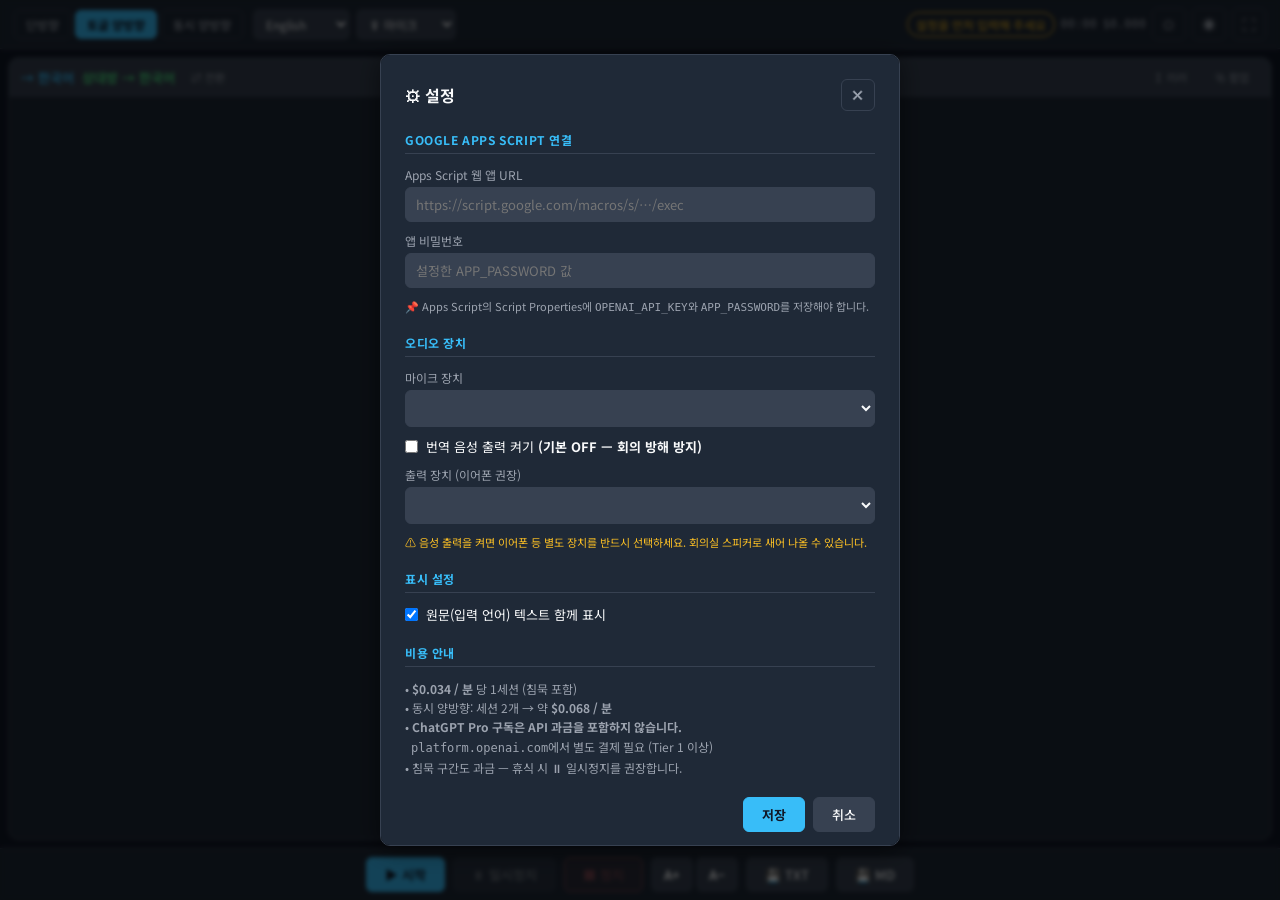
==== index.html @ b0600779 "feat: 실시간 통역 웹앱 초기 구현 기획서 기반 그린필드 구현. gpt-realtime-translate 모델을 사용하는 WebRTC 기반 브라우저 통역 도구.  - apps-" ====
<!DOCTYPE html>
<html lang="ko" data-theme="dark">
<head>
  <meta charset="UTF-8">
  <meta name="viewport" content="width=device-width, initial-scale=1.0">
  <title>실시간 통역</title>
  <link rel="preconnect" href="https://fonts.googleapis.com">
  <link rel="preconnect" href="https://fonts.gstatic.com" crossorigin>
  <link href="https://fonts.googleapis.com/css2?family=Noto+Sans+KR:wght@400;600;700&display=swap" rel="stylesheet">
  <link rel="stylesheet" href="css/style.css">
</head>
<body>

  <!-- ══ 헤더 ══════════════════════════════════════════════════════════════ -->
  <header class="header">
    <div class="header-left">

      <!-- 모드 선택 -->
      <div class="mode-buttons">
        <button class="mode-btn" data-mode="unidirectional" title="단방향: 상대 언어 → 한국어">단방향</button>
        <button class="mode-btn active" data-mode="toggle"  title="토글: 스페이스바로 방향 전환 (대면 회의 기본값)">토글 양방향</button>
        <button class="mode-btn" data-mode="simultaneous"  title="동시 양방향: 오디오 분리 환경 권장">동시 양방향</button>
      </div>

      <!-- 언어 & 입력 소스 -->
      <div class="header-selects">
        <select id="foreign-lang" class="sel" title="상대 언어">
          <!-- JS에서 채움 -->
        </select>
        <select id="input-source" class="sel" title="오디오 입력 소스">
          <option value="mic">🎙 마이크</option>
          <option value="tab">🖥 탭 오디오</option>
        </select>
      </div>
    </div>

    <div class="header-right">
      <span id="status-text" class="status-badge status-idle">대기 중</span>
      <span id="session-timer" class="timer">00:00</span>
      <span id="cost-meter"   class="cost-meter">$0.000</span>
      <button id="btn-settings"   class="icon-btn" title="설정 (⚙)">⚙</button>
      <button id="btn-theme"      class="icon-btn" title="테마 전환">🌙</button>
      <button id="btn-fullscreen" class="icon-btn" title="전체화면 (F)">⛶</button>
    </div>
  </header>

  <!-- ══ 경고 배너 ══════════════════════════════════════════════════════════ -->
  <div id="warning-banner" class="warning-banner" style="display:none"></div>

  <!-- ══ 번역 패널 ══════════════════════════════════════════════════════════ -->
  <main class="panels">

    <!-- 기본 패널: 상대 → 한국어 (단방향·토글·동시 공용) -->
    <div class="panel-wrapper" id="primary-panel-wrapper">
      <div class="panel-header">
        <span class="panel-label" id="primary-label">→ 한국어</span>

        <!-- 토글 모드 방향 표시 + 전환 버튼 -->
        <div class="toggle-dir-row" id="toggle-dir-row" style="display:none">
          <span id="toggle-dir-label" class="">상대방 → 한국어</span>
          <button id="btn-toggle-dir" class="small-btn" title="방향 전환 (Space)">⇄ 전환</button>
        </div>

        <!-- 우측 패널 컨트롤 -->
        <span style="flex:1"></span>
        <button id="btn-mirror" class="small-btn" title="패널 180° 미러 (노트북 마주 앉을 때)">↕ 미러</button>
        <button id="btn-popup"  class="small-btn" title="상대방용 보조 창 열기">⧉ 팝업</button>
      </div>
      <div class="panel" id="panel-primary">
        <div class="panel-placeholder">번역 결과가 여기에 표시됩니다</div>
      </div>
    </div>

    <!-- 보조 패널: 한국어 → 상대 (동시 양방향 전용) -->
    <div class="panel-wrapper" id="secondary-panel-wrapper" style="display:none">
      <div class="panel-header">
        <span class="panel-label">한국어 → 상대방</span>
      </div>
      <div class="panel" id="panel-secondary">
        <div class="panel-placeholder">한국어 발화가 여기에 번역됩니다</div>
      </div>
    </div>

  </main>

  <!-- ══ 푸터 ══════════════════════════════════════════════════════════════ -->
  <footer class="footer">
    <button id="btn-start" class="btn btn-primary">▶ 시작</button>
    <button id="btn-pause" class="btn" disabled>⏸ 일시정지</button>
    <button id="btn-stop"  class="btn btn-danger" disabled>■ 정지</button>
    <div class="font-controls">
      <button id="btn-font-plus"  class="btn" title="글꼴 크게">A+</button>
      <button id="btn-font-minus" class="btn" title="글꼴 작게">A−</button>
    </div>
    <button id="btn-save-txt" class="btn" title="회의록 TXT 저장">💾 TXT</button>
    <button id="btn-save-md"  class="btn" title="회의록 Markdown 저장">💾 MD</button>
  </footer>

  <!-- ══ 설정 패널 ══════════════════════════════════════════════════════════ -->
  <div id="settings-panel" class="settings-overlay hidden">
    <div class="settings-box">
      <div class="settings-head">
        <h2>⚙ 설정</h2>
        <button id="btn-settings-close" class="icon-btn">✕</button>
      </div>

      <!-- Apps Script 연결 -->
      <div class="s-group">
        <h3>Google Apps Script 연결</h3>
        <div class="s-row">
          <label for="s-script-url">Apps Script 웹 앱 URL</label>
          <input type="url" id="s-script-url" class="text-input"
                 placeholder="https://script.google.com/macros/s/…/exec">
        </div>
        <div class="s-row">
          <label for="s-password">앱 비밀번호</label>
          <input type="password" id="s-password" class="text-input"
                 placeholder="설정한 APP_PASSWORD 값">
        </div>
        <p style="font-size:11px;color:var(--text2);margin-top:4px;">
          📌 Apps Script의 Script Properties에 <code>OPENAI_API_KEY</code>와 <code>APP_PASSWORD</code>를 저장해야 합니다.
        </p>
      </div>

      <!-- 오디오 장치 -->
      <div class="s-group">
        <h3>오디오 장치</h3>
        <div class="s-row">
          <label for="s-mic-device">마이크 장치</label>
          <select id="s-mic-device" class="s-select"></select>
        </div>
        <div class="s-row-inline">
          <input type="checkbox" id="s-audio-output">
          <label for="s-audio-output">번역 음성 출력 켜기 <strong>(기본 OFF — 회의 방해 방지)</strong></label>
        </div>
        <div class="s-row">
          <label for="s-output-device">출력 장치 (이어폰 권장)</label>
          <select id="s-output-device" class="s-select"></select>
        </div>
        <p style="font-size:11px;color:var(--yellow);margin-top:4px;">
          ⚠️ 음성 출력을 켜면 이어폰 등 별도 장치를 반드시 선택하세요. 회의실 스피커로 새어 나올 수 있습니다.
        </p>
      </div>

      <!-- 표시 설정 -->
      <div class="s-group">
        <h3>표시 설정</h3>
        <div class="s-row-inline">
          <input type="checkbox" id="s-show-source" checked>
          <label for="s-show-source">원문(입력 언어) 텍스트 함께 표시</label>
        </div>
      </div>

      <!-- 비용 안내 -->
      <div class="s-group">
        <h3>비용 안내</h3>
        <p style="font-size:12px;color:var(--text2);line-height:1.6;">
          • <b>$0.034 / 분</b> 당 1세션 (침묵 포함)<br>
          • 동시 양방향: 세션 2개 → 약 <b>$0.068 / 분</b><br>
          • <b>ChatGPT Pro 구독은 API 과금을 포함하지 않습니다.</b><br>
          &nbsp;&nbsp;<code>platform.openai.com</code>에서 별도 결제 필요 (Tier 1 이상)<br>
          • 침묵 구간도 과금 — 휴식 시 ⏸ 일시정지를 권장합니다.
        </p>
      </div>

      <div class="settings-actions">
        <button id="btn-settings-save"   class="btn btn-primary">저장</button>
        <button id="btn-settings-cancel" class="btn">취소</button>
      </div>
    </div>
  </div>

  <!-- ══ 스크립트 ═══════════════════════════════════════════════════════════ -->
  <script src="js/config.js"></script>
  <script src="js/audio.js"></script>
  <script src="js/session.js"></script>
  <script src="js/ui.js"></script>
  <script src="js/record.js"></script>
  <script src="js/app.js"></script>
</body>
</html>
---- css/style.css ----
/* style.css — 회의실 가독성 중심 디자인, 다크/라이트/고대비 */

/* ── 디자인 토큰 ─────────────────────────────────────────────────────────── */

:root {
  --bg:          #111827;
  --bg2:         #1f2937;
  --surface:     #374151;
  --surface2:    #4b5563;
  --text:        #f9fafb;
  --text2:       #9ca3af;
  --text-delta:  #6b7280;
  --accent:      #38bdf8;
  --green:       #4ade80;
  --yellow:      #fbbf24;
  --red:         #f87171;
  --border:      #374151;

  --font-size-translate: 28px;
  --font-src:    13px;
  --font-ui:     13px;

  --radius:      10px;
  --radius-sm:   6px;
  --shadow:      0 4px 24px rgba(0,0,0,.5);
  --transition:  .15s ease;
}

[data-theme="light"] {
  --bg:       #f3f4f6;
  --bg2:      #ffffff;
  --surface:  #e5e7eb;
  --surface2: #d1d5db;
  --text:     #111827;
  --text2:    #6b7280;
  --text-delta: #9ca3af;
  --accent:   #0284c7;
  --green:    #16a34a;
  --yellow:   #d97706;
  --red:      #dc2626;
  --border:   #d1d5db;
}

[data-theme="high-contrast"] {
  --bg:       #000000;
  --bg2:      #0a0a0a;
  --surface:  #1a1a1a;
  --surface2: #2a2a2a;
  --text:     #ffffff;
  --text2:    #e0e0e0;
  --text-delta:#aaaaaa;
  --accent:   #ffff00;
  --green:    #00ff00;
  --yellow:   #ffaa00;
  --red:      #ff4444;
  --border:   #555555;
}

/* ── 리셋 & 기본 ─────────────────────────────────────────────────────────── */

*, *::before, *::after { box-sizing: border-box; margin: 0; padding: 0; }

html, body {
  height: 100%;
  font-family: 'Noto Sans KR', 'Apple SD Gothic Neo', -apple-system, BlinkMacSystemFont, sans-serif;
  font-size: var(--font-ui);
  background: var(--bg);
  color: var(--text);
}

body {
  display: flex;
  flex-direction: column;
  height: 100dvh;
  overflow: hidden;
}

button { cursor: pointer; font-family: inherit; }
select { font-family: inherit; }
input  { font-family: inherit; }

/* ── 스크롤바 ────────────────────────────────────────────────────────────── */

::-webkit-scrollbar            { width: 5px; }
::-webkit-scrollbar-track      { background: transparent; }
::-webkit-scrollbar-thumb      { background: var(--surface2); border-radius: 3px; }

/* ── 헤더 ────────────────────────────────────────────────────────────────── */

.header {
  display: flex;
  align-items: center;
  justify-content: space-between;
  flex-wrap: wrap;
  gap: 8px;
  padding: 8px 14px;
  background: var(--bg2);
  border-bottom: 1px solid var(--border);
  flex-shrink: 0;
}

.header-left  { display: flex; align-items: center; gap: 10px; flex-wrap: wrap; }
.header-right { display: flex; align-items: center; gap: 6px;  flex-wrap: wrap; }

/* 모드 버튼 */
.mode-buttons { display: flex; gap: 4px; }

.mode-btn {
  padding: 5px 11px;
  border: 1px solid var(--border);
  border-radius: var(--radius-sm);
  background: transparent;
  color: var(--text2);
  font-size: 12px;
  font-weight: 500;
  transition: var(--transition);
}
.mode-btn:hover  { background: var(--surface); color: var(--text); }
.mode-btn.active {
  background: var(--accent);
  color: var(--bg);
  border-color: var(--accent);
  font-weight: 700;
}

/* 언어·입력 선택 */
.header-selects { display: flex; gap: 6px; }

select.sel {
  padding: 5px 8px;
  background: var(--surface);
  color: var(--text);
  border: 1px solid var(--border);
  border-radius: var(--radius-sm);
  font-size: 12px;
}

/* 상태 배지 */
.status-badge {
  font-size: 12px;
  white-space: nowrap;
  padding: 3px 8px;
  border-radius: 20px;
  border: 1px solid transparent;
}
.status-idle       { color: var(--text2);  border-color: var(--border); }
.status-connecting { color: var(--yellow); border-color: var(--yellow); background: rgba(251,191,36,.1); }
.status-connected  { color: var(--green);  border-color: var(--green);  background: rgba(74,222,128,.1); }
.status-paused     { color: var(--yellow); border-color: var(--yellow); background: rgba(251,191,36,.1); }
.status-reconnecting{color: var(--yellow); border-color: var(--yellow); }
.status-error      { color: var(--red);    border-color: var(--red);    background: rgba(248,113,113,.1); }
.status-warning    { color: var(--yellow); border-color: var(--yellow); }

/* 타이머 / 비용 */
.timer, .cost-meter {
  font-family: 'JetBrains Mono', 'Consolas', monospace;
  font-size: 12px;
  color: var(--text2);
  white-space: nowrap;
}

/* 아이콘 버튼 */
.icon-btn {
  padding: 5px 9px;
  background: transparent;
  color: var(--text2);
  border: 1px solid var(--border);
  border-radius: var(--radius-sm);
  font-size: 14px;
  transition: var(--transition);
}
.icon-btn:hover { background: var(--surface); color: var(--text); }

/* ── 경고 배너 ───────────────────────────────────────────────────────────── */

.warning-banner {
  padding: 7px 14px;
  font-size: 12px;
  background: rgba(251,191,36,.1);
  border-bottom: 1px solid var(--yellow);
  color: var(--yellow);
  flex-shrink: 0;
}

/* ── 메인 패널 영역 ──────────────────────────────────────────────────────── */

.panels {
  display: flex;
  flex: 1;
  gap: 8px;
  padding: 8px;
  overflow: hidden;
  min-height: 0;
}

.panel-wrapper {
  flex: 1;
  display: flex;
  flex-direction: column;
  background: var(--bg2);
  border: 1px solid var(--border);
  border-radius: var(--radius);
  overflow: hidden;
  min-width: 0;
}

.panel-wrapper.mirrored { transform: rotate(180deg); }

/* 패널 헤더 */
.panel-header {
  display: flex;
  align-items: center;
  gap: 8px;
  padding: 7px 12px;
  background: var(--surface);
  border-bottom: 1px solid var(--border);
  flex-shrink: 0;
  flex-wrap: wrap;
}

.panel-label {
  font-size: 13px;
  font-weight: 700;
  color: var(--accent);
}

.toggle-dir-row { display: flex; align-items: center; gap: 6px; }

#toggle-dir-label {
  font-size: 13px;
  font-weight: 700;
  color: var(--green);
}

.small-btn {
  padding: 3px 9px;
  background: transparent;
  color: var(--text2);
  border: 1px solid var(--border);
  border-radius: 4px;
  font-size: 11px;
  transition: var(--transition);
}
.small-btn:hover { background: var(--surface2); color: var(--text); }

/* 번역 텍스트 패널 */
.panel {
  flex: 1;
  overflow-y: auto;
  padding: 14px 18px;
  scroll-behavior: smooth;
}

.panel-placeholder {
  color: var(--text-delta);
  font-size: calc(var(--font-size-translate) * 0.7);
  text-align: center;
  margin-top: 40px;
  opacity: 0.5;
}

/* 번역 줄 */
.t-line { margin-bottom: 14px; }

.t-ts {
  font-size: 10px;
  color: var(--text2);
  font-family: monospace;
  margin-right: 8px;
  opacity: 0.6;
}

.t-line.confirmed .t-text {
  font-size: var(--font-size-translate);
  font-weight: 600;
  color: var(--text);
  line-height: 1.45;
}

.t-line.delta .t-text {
  font-size: var(--font-size-translate);
  font-weight: 400;
  color: var(--text-delta);
  font-style: italic;
  line-height: 1.45;
}

.t-src {
  display: block;
  margin-top: 5px;
  padding-left: 14px;
  border-left: 2px solid var(--border);
  font-size: var(--font-src);
  color: var(--text2);
}

/* ── 푸터 ────────────────────────────────────────────────────────────────── */

.footer {
  display: flex;
  align-items: center;
  justify-content: center;
  flex-wrap: wrap;
  gap: 8px;
  padding: 8px 14px;
  background: var(--bg2);
  border-top: 1px solid var(--border);
  flex-shrink: 0;
}

.btn {
  padding: 7px 18px;
  background: var(--surface);
  color: var(--text);
  border: 1px solid var(--border);
  border-radius: var(--radius-sm);
  font-size: 13px;
  font-weight: 500;
  transition: var(--transition);
  white-space: nowrap;
}
.btn:hover:not(:disabled) { background: var(--surface2); }
.btn:disabled { opacity: 0.4; cursor: not-allowed; }

.btn-primary {
  background: var(--accent);
  color: var(--bg);
  border-color: var(--accent);
  font-weight: 700;
}
.btn-primary:hover:not(:disabled) { filter: brightness(1.1); }

.btn-danger {
  background: rgba(248,113,113,.15);
  color: var(--red);
  border-color: var(--red);
}
.btn-danger:hover:not(:disabled) { background: rgba(248,113,113,.3); }

.font-controls { display: flex; gap: 3px; }
.font-controls .btn { padding: 7px 12px; font-weight: 700; }

/* ── 설정 패널 (오버레이) ────────────────────────────────────────────────── */

.settings-overlay {
  position: fixed;
  inset: 0;
  background: rgba(0,0,0,.65);
  display: flex;
  align-items: center;
  justify-content: center;
  z-index: 999;
  backdrop-filter: blur(2px);
}
.settings-overlay.hidden { display: none; }

.settings-box {
  background: var(--bg2);
  border: 1px solid var(--border);
  border-radius: var(--radius);
  padding: 24px;
  width: min(520px, 92vw);
  max-height: 88vh;
  overflow-y: auto;
  box-shadow: var(--shadow);
}

.settings-head {
  display: flex;
  justify-content: space-between;
  align-items: center;
  margin-bottom: 20px;
}
.settings-head h2 { font-size: 16px; font-weight: 700; }

.s-group { margin-bottom: 20px; }
.s-group h3 {
  font-size: 12px;
  font-weight: 700;
  text-transform: uppercase;
  letter-spacing: .05em;
  color: var(--accent);
  margin-bottom: 12px;
  padding-bottom: 5px;
  border-bottom: 1px solid var(--border);
}

.s-row {
  display: flex;
  flex-direction: column;
  gap: 4px;
  margin-bottom: 10px;
}
.s-row label { font-size: 12px; color: var(--text2); }
.s-row-inline {
  display: flex;
  align-items: center;
  gap: 8px;
  margin-bottom: 10px;
  font-size: 13px;
}

.text-input, select.s-select {
  padding: 7px 10px;
  background: var(--surface);
  color: var(--text);
  border: 1px solid var(--border);
  border-radius: var(--radius-sm);
  font-size: 13px;
  width: 100%;
}
.text-input:focus, select.s-select:focus {
  outline: 2px solid var(--accent);
  border-color: transparent;
}

.settings-actions {
  display: flex;
  justify-content: flex-end;
  gap: 8px;
  margin-top: 4px;
}

/* ── popup.html 전용 ─────────────────────────────────────────────────────── */

.popup-body {
  height: 100dvh;
  overflow: hidden;
  display: flex;
  flex-direction: column;
}

.popup-body .panel-wrapper {
  flex: 1;
  border-radius: 0;
  border: none;
}

/* ── 반응형 ─────────────────────────────────────────────────────────────── */

@media (max-width: 600px) {
  .header { padding: 6px 10px; }
  .mode-btn { padding: 4px 8px; font-size: 11px; }
  .footer { padding: 6px 10px; }
  .panels { padding: 4px; gap: 4px; }
}
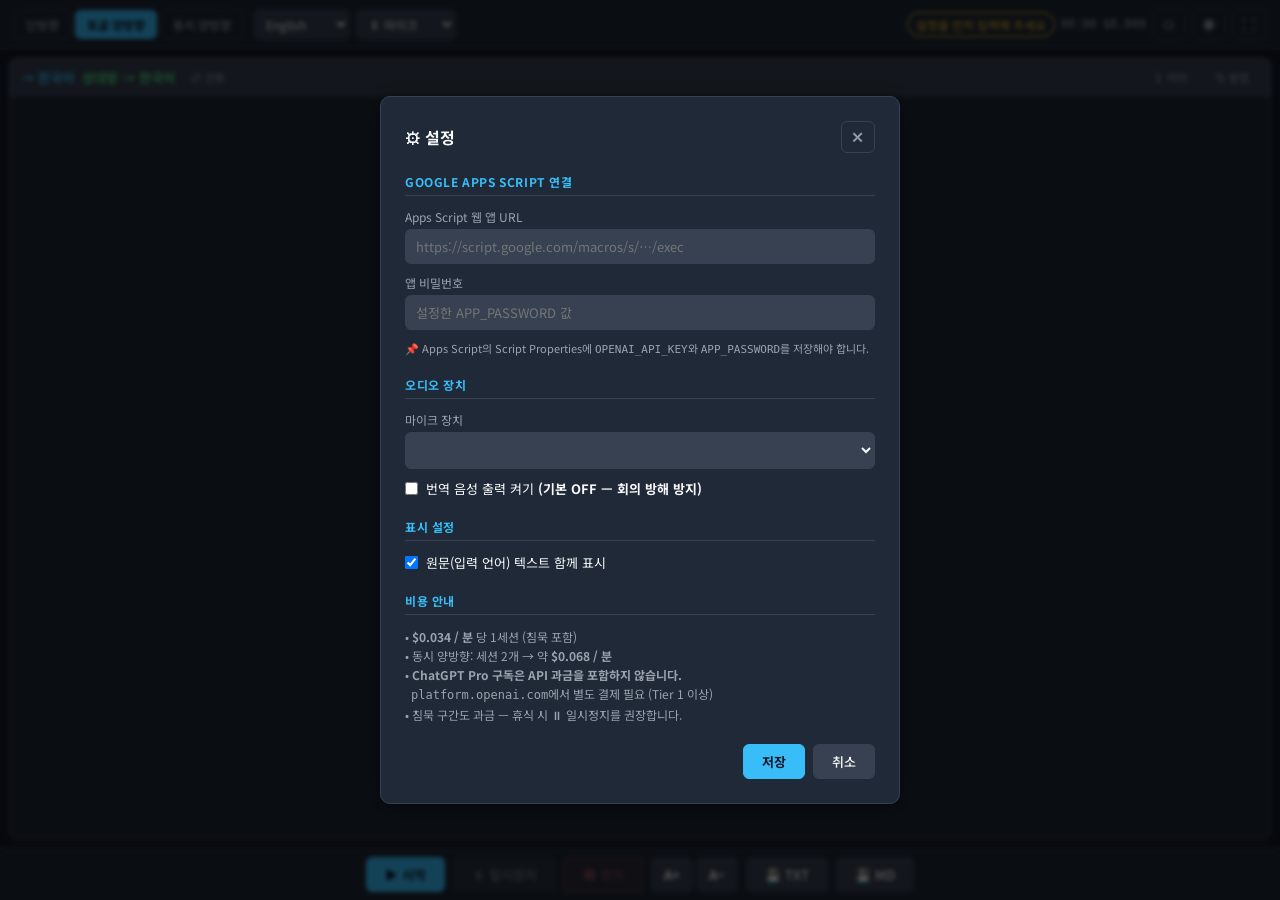
==== commit 22af8bb8: "fix: Windows 호환성 수정 및 설정 패널 UX 개선 - audio.js: getDisplayMedia video: false → true (Windows/Chrome은 v" ====
--- a/index.html
+++ b/index.html
@@ -133,11 +133,11 @@
           <input type="checkbox" id="s-audio-output">
           <label for="s-audio-output">번역 음성 출력 켜기 <strong>(기본 OFF — 회의 방해 방지)</strong></label>
         </div>
-        <div class="s-row">
+        <div class="s-row" id="s-output-device-row" style="display:none">
           <label for="s-output-device">출력 장치 (이어폰 권장)</label>
           <select id="s-output-device" class="s-select"></select>
         </div>
-        <p style="font-size:11px;color:var(--yellow);margin-top:4px;">
+        <p id="s-output-warn" style="font-size:11px;color:var(--yellow);margin-top:4px;display:none">
           ⚠️ 음성 출력을 켜면 이어폰 등 별도 장치를 반드시 선택하세요. 회의실 스피커로 새어 나올 수 있습니다.
         </p>
       </div>
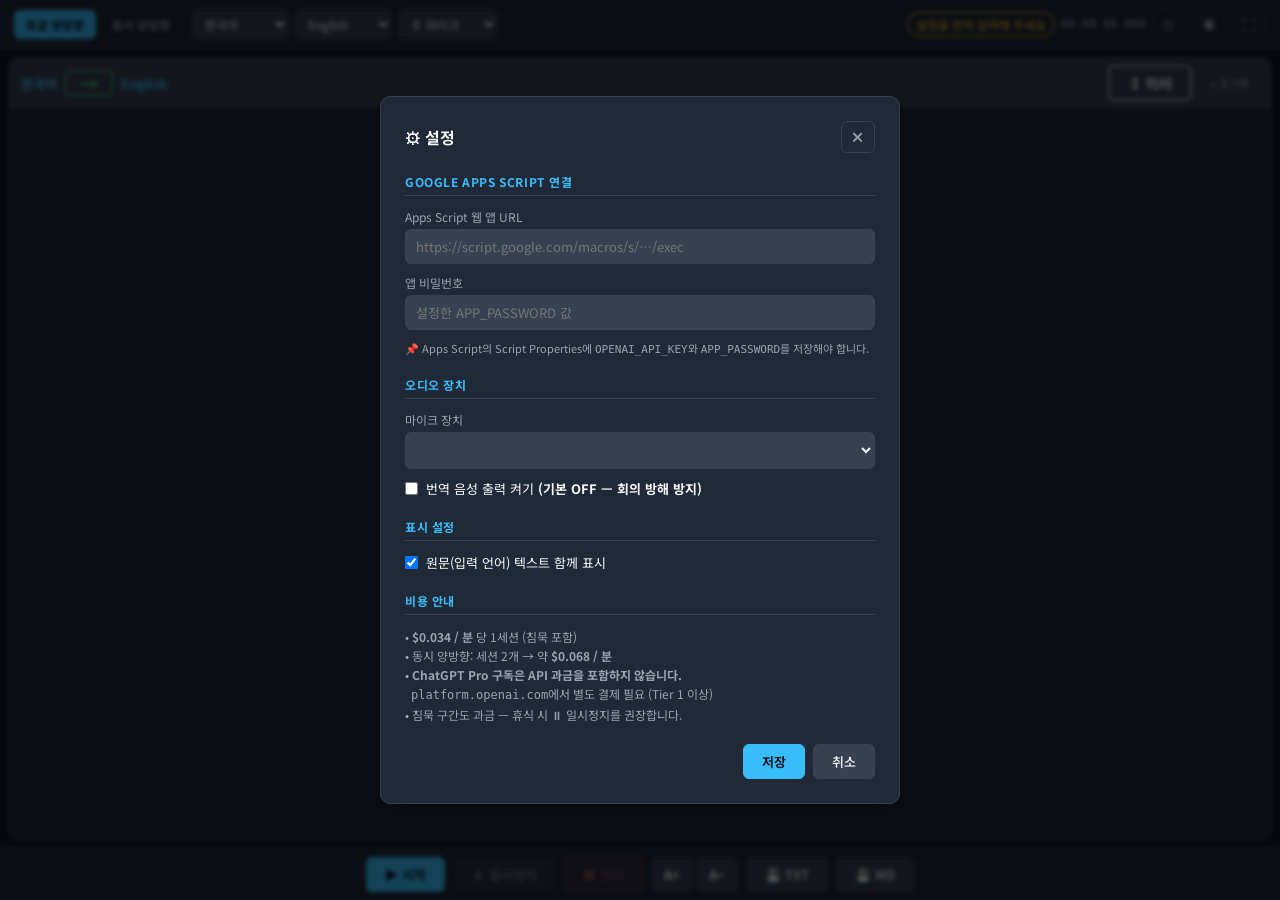
==== commit 9f7c6adf: "feat: 7가지 버그 수정 및 UI 개선 - fix: 저장 기능 — done 이벤트 미수신 시 UI 패널 텍스트 폴백으로 저장 - feat: 단방향 모드 제거 (unidirect" ====
--- a/index.html
+++ b/index.html
@@ -15,23 +15,24 @@
   <header class="header">
     <div class="header-left">
 
-      <!-- 모드 선택 -->
+      <!-- 모드 선택 (단방향 제거 — 토글 양방향으로 대체) -->
       <div class="mode-buttons">
-        <button class="mode-btn" data-mode="unidirectional" title="단방향: 상대 언어 → 한국어">단방향</button>
-        <button class="mode-btn active" data-mode="toggle"  title="토글: 스페이스바로 방향 전환 (대면 회의 기본값)">토글 양방향</button>
-        <button class="mode-btn" data-mode="simultaneous"  title="동시 양방향: 오디오 분리 환경 권장">동시 양방향</button>
+        <button class="mode-btn active" data-mode="toggle"       title="토글: 방향 화살표 버튼으로 전환 (대면 회의 기본값)">토글 양방향</button>
+        <button class="mode-btn"        data-mode="simultaneous" title="동시 양방향: 오디오 분리 환경 권장">동시 양방향</button>
       </div>
 
-      <!-- 언어 & 입력 소스 -->
+      <!-- 언어1 / 언어2 선택 -->
       <div class="header-selects">
-        <select id="foreign-lang" class="sel" title="상대 언어">
-          <!-- JS에서 채움 -->
-        </select>
+        <select id="lang1" class="sel" title="언어 1"></select>
+        <select id="lang2" class="sel" title="언어 2"></select>
         <select id="input-source" class="sel" title="오디오 입력 소스">
           <option value="mic">🎙 마이크</option>
           <option value="tab">🖥 탭 오디오</option>
         </select>
       </div>
+
+      <!-- 마이크 음파 표시 -->
+      <canvas id="mic-viz" width="64" height="22" title="마이크 입력 레벨"></canvas>
     </div>
 
     <div class="header-right">
@@ -50,34 +51,39 @@
   <!-- ══ 번역 패널 ══════════════════════════════════════════════════════════ -->
   <main class="panels">
 
-    <!-- 기본 패널: 상대 → 한국어 (단방향·토글·동시 공용) -->
+    <!-- 기본 패널 -->
     <div class="panel-wrapper" id="primary-panel-wrapper">
       <div class="panel-header">
-        <span class="panel-label" id="primary-label">→ 한국어</span>
 
-        <!-- 토글 모드 방향 표시 + 전환 버튼 -->
-        <div class="toggle-dir-row" id="toggle-dir-row" style="display:none">
-          <span id="toggle-dir-label" class="">상대방 → 한국어</span>
-          <button id="btn-toggle-dir" class="small-btn" title="방향 전환 (Space)">⇄ 전환</button>
+        <!-- 방향 제어: [언어1] [→/← 버튼] [언어2] -->
+        <div class="dir-control" id="dir-control">
+          <span class="dir-lang" id="dir-lang1">한국어</span>
+          <button class="dir-arrow-btn" id="btn-dir-arrow" title="클릭해서 번역 방향 전환 (Space)">→</button>
+          <span class="dir-lang" id="dir-lang2">English</span>
         </div>
 
-        <!-- 우측 패널 컨트롤 -->
         <span style="flex:1"></span>
-        <button id="btn-mirror" class="small-btn" title="패널 180° 미러 (노트북 마주 앉을 때)">↕ 미러</button>
-        <button id="btn-popup"  class="small-btn" title="상대방용 보조 창 열기">⧉ 팝업</button>
+
+        <!-- 미러 버튼 (크게, 상대방에게 보여줄 때) -->
+        <button id="btn-mirror" class="mirror-btn" title="미러 모드 — 상대방에게 보여주기 (방향도 자동 전환)">↕ 미러</button>
+
+        <!-- 초기화 버튼 -->
+        <button id="btn-clear-primary" class="small-btn" title="패널 텍스트 초기화">↺ 초기화</button>
       </div>
       <div class="panel" id="panel-primary">
-        <div class="panel-placeholder">번역 결과가 여기에 표시됩니다</div>
+        <div class="panel-placeholder">번역 결과가 여기에 표시됩니다<br><small style="font-size:0.55em;opacity:0.6">확정 텍스트를 더블클릭하면 편집할 수 있습니다</small></div>
       </div>
     </div>
 
-    <!-- 보조 패널: 한국어 → 상대 (동시 양방향 전용) -->
+    <!-- 보조 패널: 동시 양방향 전용 -->
     <div class="panel-wrapper" id="secondary-panel-wrapper" style="display:none">
       <div class="panel-header">
-        <span class="panel-label">한국어 → 상대방</span>
+        <span class="panel-label" id="secondary-label">한국어 → English</span>
+        <span style="flex:1"></span>
+        <button id="btn-clear-secondary" class="small-btn" title="패널 텍스트 초기화">↺ 초기화</button>
       </div>
       <div class="panel" id="panel-secondary">
-        <div class="panel-placeholder">한국어 발화가 여기에 번역됩니다</div>
+        <div class="panel-placeholder">번역 결과가 여기에 표시됩니다</div>
       </div>
     </div>
 
--- a/css/style.css
+++ b/css/style.css
@@ -124,7 +124,7 @@
 }
 
 /* 언어·입력 선택 */
-.header-selects { display: flex; gap: 6px; }
+.header-selects { display: flex; gap: 6px; flex-wrap: wrap; }
 
 select.sel {
   padding: 5px 8px;
@@ -171,6 +171,17 @@
 }
 .icon-btn:hover { background: var(--surface); color: var(--text); }
 
+/* 마이크 음파 시각화 */
+#mic-viz {
+  display: none;
+  flex-shrink: 0;
+  border-radius: 4px;
+  opacity: 0.9;
+}
+#mic-viz.active {
+  display: block;
+}
+
 /* ── 경고 배너 ───────────────────────────────────────────────────────────── */
 
 .warning-banner {
@@ -224,12 +235,66 @@
   color: var(--accent);
 }
 
-.toggle-dir-row { display: flex; align-items: center; gap: 6px; }
-
-#toggle-dir-label {
+/* 방향 제어 영역 */
+.dir-control {
+  display: flex;
+  align-items: center;
+  gap: 8px;
+}
+
+.dir-lang {
   font-size: 13px;
   font-weight: 700;
+  color: var(--accent);
+  white-space: nowrap;
+}
+
+.dir-arrow-btn {
+  padding: 3px 14px;
+  background: var(--surface);
   color: var(--green);
+  border: 1px solid var(--green);
+  border-radius: 5px;
+  font-size: 18px;
+  font-weight: 700;
+  line-height: 1;
+  cursor: pointer;
+  transition: var(--transition);
+  user-select: none;
+}
+.dir-arrow-btn:hover:not(:disabled) {
+  background: var(--green);
+  color: var(--bg);
+}
+.dir-arrow-btn.dir-arrow-disabled,
+.dir-arrow-btn:disabled {
+  opacity: 0.35;
+  cursor: default;
+  border-color: var(--border);
+  color: var(--text2);
+}
+
+/* 미러 버튼 (크게, 강조) */
+.mirror-btn {
+  padding: 6px 18px;
+  background: transparent;
+  color: var(--text);
+  border: 2px solid var(--text2);
+  border-radius: var(--radius-sm);
+  font-size: 14px;
+  font-weight: 700;
+  cursor: pointer;
+  transition: var(--transition);
+  white-space: nowrap;
+}
+.mirror-btn:hover {
+  background: var(--surface);
+  border-color: var(--text);
+}
+.mirror-btn.active {
+  background: var(--yellow);
+  color: var(--bg);
+  border-color: var(--yellow);
 }
 
 .small-btn {
@@ -294,6 +359,13 @@
   color: var(--text2);
 }
 
+/* 인라인 편집 안내 커서 */
+.t-line.confirmed .t-text { cursor: text; }
+.t-line.confirmed .t-text[contenteditable="true"] {
+  cursor: text;
+  white-space: pre-wrap;
+}
+
 /* ── 푸터 ────────────────────────────────────────────────────────────────── */
 
 .footer {
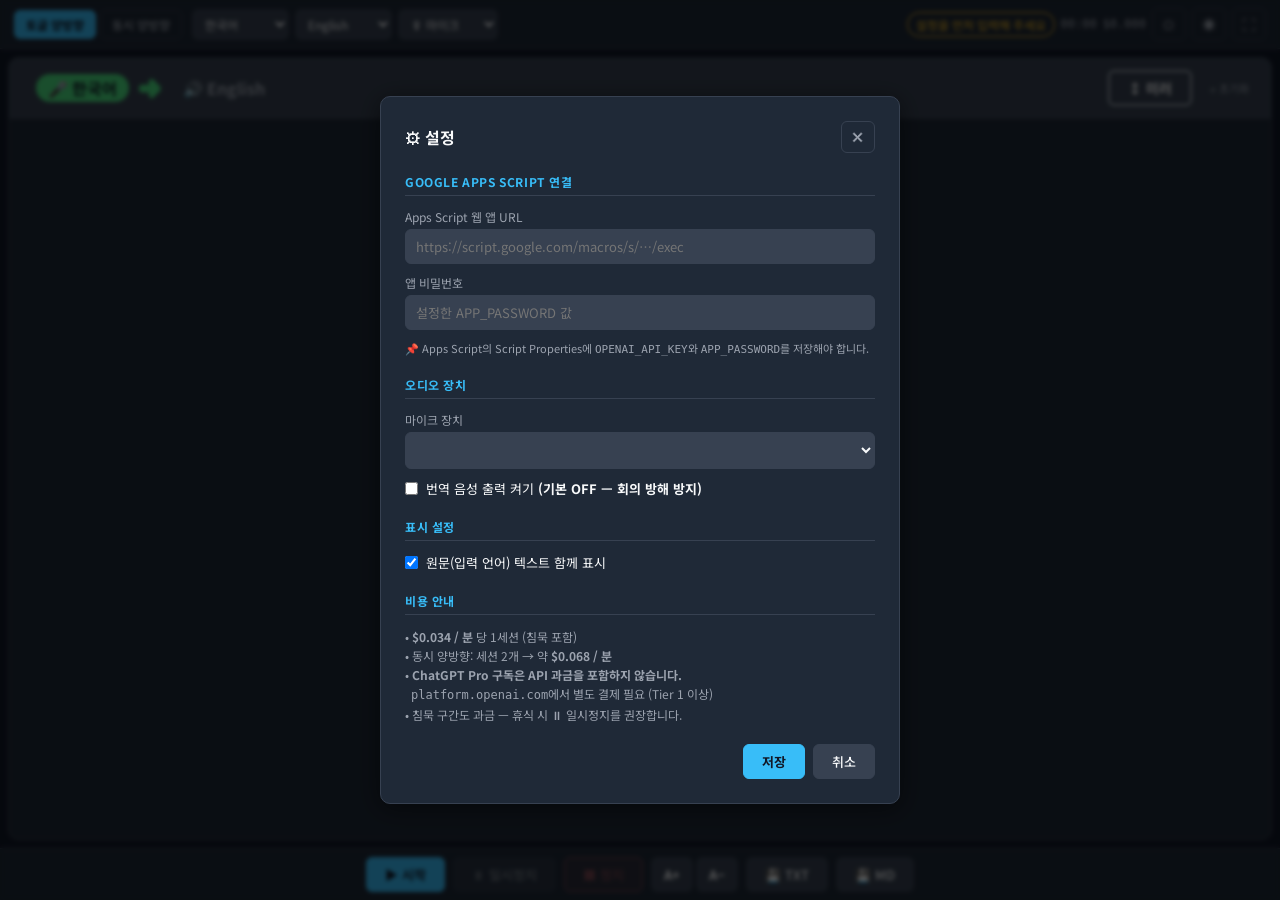
==== commit 0b03558e: "feat: 방향 토글 UI 통합 알약형 개선 + 문장 확정 타이밍 보정 - 방향 버튼: 화살표만 있던 초록 버튼 → [듣는 언어]➜[번역 언어]   통합 알약 버튼. source는" ====
--- a/index.html
+++ b/index.html
@@ -55,11 +55,13 @@
     <div class="panel-wrapper" id="primary-panel-wrapper">
       <div class="panel-header">
 
-        <!-- 방향 제어: [언어1] [→/← 버튼] [언어2] -->
+        <!-- 방향 제어: 통합 알약 버튼 [듣는 언어]➜[번역 언어] -->
         <div class="dir-control" id="dir-control">
-          <span class="dir-lang" id="dir-lang1">한국어</span>
-          <button class="dir-arrow-btn" id="btn-dir-arrow" title="클릭해서 번역 방향 전환 (Space)">→</button>
-          <span class="dir-lang" id="dir-lang2">English</span>
+          <button class="dir-toggle-btn" id="btn-dir-arrow" title="클릭해서 번역 방향 전환 (Space)">
+            <span class="dir-lang" id="dir-lang1">한국어</span>
+            <span class="dir-arrow" id="dir-arrow-icon">➜</span>
+            <span class="dir-lang" id="dir-lang2">English</span>
+          </button>
         </div>
 
         <span style="flex:1"></span>
--- a/css/style.css
+++ b/css/style.css
@@ -239,40 +239,63 @@
 .dir-control {
   display: flex;
   align-items: center;
-  gap: 8px;
-}
-
+}
+
+/* 통합 알약형 방향 토글 버튼 — [듣는 언어]➜[번역 언어] 한 버튼 */
+.dir-toggle-btn {
+  display: inline-flex;
+  align-items: center;
+  gap: 10px;
+  padding: 8px 14px;
+  background: var(--surface);
+  border: 1px solid var(--border);
+  border-radius: 999px;
+  cursor: pointer;
+  transition: var(--transition);
+  user-select: none;
+}
+.dir-toggle-btn:hover:not(:disabled) {
+  border-color: var(--green);
+  box-shadow: 0 0 0 2px rgba(0, 200, 120, 0.15);
+}
+
+/* 언어 칩 — 듣는 언어(source)/번역(target)에 따라 채움·외곽선 전환 */
 .dir-lang {
-  font-size: 13px;
-  font-weight: 700;
-  color: var(--accent);
+  font-size: 16px;
+  font-weight: 700;
+  line-height: 1;
   white-space: nowrap;
-}
-
-.dir-arrow-btn {
-  padding: 3px 14px;
-  background: var(--surface);
-  color: var(--green);
-  border: 1px solid var(--green);
-  border-radius: 5px;
-  font-size: 18px;
-  font-weight: 700;
-  line-height: 1;
-  cursor: pointer;
-  transition: var(--transition);
-  user-select: none;
-}
-.dir-arrow-btn:hover:not(:disabled) {
+  padding: 6px 12px;
+  border-radius: 999px;
+  transition: var(--transition);
+}
+.dir-lang.dir-source {           /* 듣는 언어 — 채운 초록 */
   background: var(--green);
   color: var(--bg);
 }
-.dir-arrow-btn.dir-arrow-disabled,
-.dir-arrow-btn:disabled {
-  opacity: 0.35;
+.dir-lang.dir-source::before { content: "🎤 "; }
+.dir-lang.dir-target {           /* 번역 출력 언어 — 외곽선 */
+  background: transparent;
+  color: var(--text2);
+  box-shadow: inset 0 0 0 1.5px var(--border);
+}
+.dir-lang.dir-target::before { content: "🔊 "; }
+
+.dir-arrow {
+  font-size: 22px;
+  font-weight: 700;
+  line-height: 1;
+  color: var(--green);
+}
+
+/* 토글 모드가 아닐 때(동시 양방향) 비활성 */
+.dir-toggle-btn.dir-arrow-disabled,
+.dir-toggle-btn:disabled {
+  opacity: 0.4;
   cursor: default;
-  border-color: var(--border);
-  color: var(--text2);
-}
+  box-shadow: none;
+}
+.dir-toggle-btn:disabled:hover { border-color: var(--border); box-shadow: none; }
 
 /* 미러 버튼 (크게, 강조) */
 .mirror-btn {
